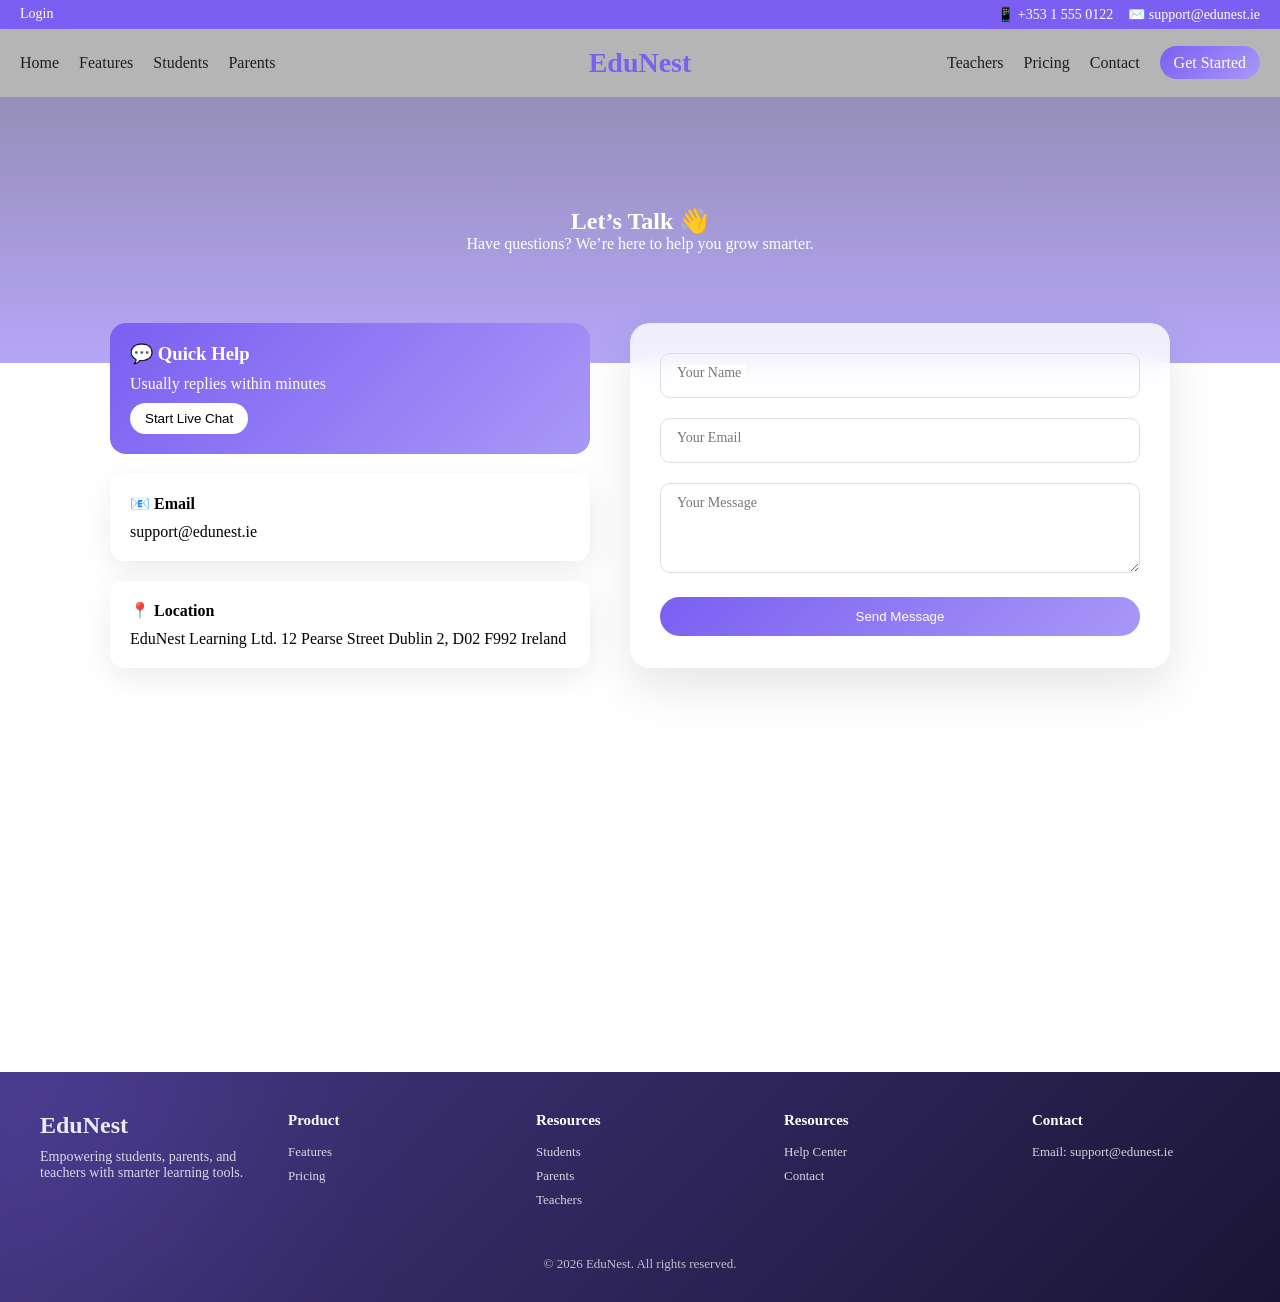
==== contact.html @ 0c098894 "Add files via upload Initial commit" ====
<!DOCTYPE html>
<html lang="en">

<head>
    <meta charset="UTF-8">
    <meta name="viewport" content="width=device-width, initial-scale=1.0">
    <title>Contact Us - EduNest</title>
    <link rel="stylesheet" href="assets/css/style.css">
    <script src="https://cdnjs.cloudflare.com/ajax/libs/jquery/3.6.0/jquery.min.js"></script>
</head>

<body>
    <div class="top-bar">
        <div class="top-left">
            <span>📱 +353 1 555 0122</span>
            <span>✉️ support@edunest.ie</span>
        </div>
        <div class="top-right">
            <a href="login.html">Login</a>
        </div>
    </div>

    <!-- MAIN HEADER -->
    <header class="header">
        <nav class="nav">

            <!-- LEFT MENU -->
            <ul class="nav-left">
                <li><a href="/">Home</a></li>
                <li><a href="/#features">Features</a></li>
                <li><a href="/#students">Students</a></li>
                <li><a href="/#parents">Parents</a></li>
            </ul>

            <!-- LOGO CENTER -->
            <div class="logo"><a href="/">EduNest</a></div>

            <!-- RIGHT MENU -->
            <ul class="nav-right">
                <li><a href="/#teachers">Teachers</a></li>
                <li><a href="pricing.html">Pricing</a></li>
                <li><a href="contact.html">Contact</a></li>
                <li><a href="javascript:void(0)" class="btn-primary" onclick="openModal()">Get Started</a></li>
            </ul>

            <!-- MOBILE MENU ICON -->
            <div class="menu-toggle" id="menuToggle">☰</div>

        </nav>
    </header>
    <div class="mobile-menu" id="mobileMenu">
        <a href="/">Home</a>
        <a href="/#features">Features</a>
        <a href="/#students">Students</a>
        <a href="/#parents">Parents</a>
        <a href="/#teachers">Teachers</a>
        <a href="pricing.html">Pricing</a>
        <a href="contact.html">Contact</a>
        <a href="login.html">Login</a>
        <a href="#" class="btn-primary">Get Started</a>
    </div>
    <section class="contact-hero">
        <h1>Let’s Talk 👋</h1>
        <p>Have questions? We’re here to help you grow smarter.</p>
    </section>

    <section class="contact-main">

        <!-- LEFT SIDE -->
        <div class="contact-left">

            <!-- CHAT CARD -->
            <div class="chat-card">
                <h3>💬 Quick Help</h3>
                <p>Usually replies within minutes</p>
                <button class="live-btn">Start Live Chat</button>
                <div id="toastMsg" class="toast-msg">
                    ⚠️ Please login first, then you can start chat.
                </div>
            </div>


            <!-- INFO -->
            <div class="info-card">
                <h4>📧 Email</h4>
                <p>support@edunest.ie</p>
            </div>

            <div class="info-card">
                <h4>📍 Location</h4>
                <p>EduNest Learning Ltd.
                    12 Pearse Street
                    Dublin 2, D02 F992
                    Ireland</p>
            </div>

        </div>

        <!-- RIGHT SIDE -->
        <div class="contact-right">

            <form id="contactForm">

                <div class="input-group">
                    <input type="text" required>
                    <label>Your Name</label>
                </div>

                <div class="input-group">
                    <input type="email" required>
                    <label>Your Email</label>
                </div>

                <div class="input-group">
                    <textarea rows="4" required></textarea>
                    <label>Your Message</label>
                </div>

                <button type="submit" class="btn-submit">
                    Send Message
                </button>

                <p class="success-msg">✅ Message sent successfully!</p>

            </form>

        </div>

    </section>

    <!-- MAP -->
    <section class="map-section">
        <iframe
            src="https://www.google.com/maps/embed?pb=!1m18!1m12!1m3!1d3556602.428380062!2d-13.500493834853193!3d53.27316102731664!2m3!1f0!2f0!3f0!3m2!1i1024!2i768!4f13.1!3m3!1m2!1s0x48670e85c619870b%3A0x3523510470bb0f7!2sEducation%20State!5e1!3m2!1sen!2sin!4v1774634293550!5m2!1sen!2sin"
            width="600" height="450" style="border:0;" allowfullscreen="" loading="lazy"
            referrerpolicy="no-referrer-when-downgrade"></iframe>
    </section>
    <footer class="footer">

        <div class="footer-container">

            <!-- BRAND -->
            <div class="footer-col brand">
                <h3>EduNest</h3>
                <p>
                    Empowering students, parents, and teachers with smarter learning tools.
                </p>

            </div>

            <!-- EDU NEST -->

            <!-- PRODUCT -->
            <div class="footer-col">
                <h4>Product</h4>
                <ul>
                    <li><a href="/#features">Features</a></li>
                    <li><a href="pricing.html">Pricing</a></li>
                    <!-- <li><a href="contact.html">Demo</a></li> -->
                </ul>
            </div>

            <!-- RESOURCES -->
            <div class="footer-col">
                <h4>Resources</h4>
                <ul>
                    <li><a href="/#students">Students</a></li>
                    <li><a href="/#parents">Parents</a></li>
                    <li><a href="/#teachers">Teachers</a></li>
                    <!-- <li><a href="#">FAQs</a></li> -->
                </ul>
            </div>

            <!-- LEGAL -->
            <div class="footer-col">
                <h4>Resources</h4>
                <ul>
                    <li><a href="contact.html">Help Center</a></li>
                    <li><a href="contact.html">Contact</a></li>
                    <!-- <li><a href="#">FAQs</a></li> -->
                </ul>
            </div>

            <!-- CONTACT -->
            <div class="footer-col">
                <h4>Contact</h4>
                <ul>
                    <li>Email: support@edunest.ie</li>
                </ul>
            </div>

        </div>

        <!-- BOTTOM -->
        <div class="footer-bottom">
            © 2026 EduNest. All rights reserved.
        </div>

    </footer>
    <div class="modal" id="demoModal">

        <div class="modal-content" id="modalBox">

            <span class="close" onclick="closeModal()">&times;</span>

            <h2>Request a Demo</h2>

            <form id="demoForm">

                <input type="text" id="name" placeholder="Full Name" required>
                <input type="email" id="email" placeholder="Email Address" required>
                <input type="phone" id="phone" maxlength="10" placeholder="Phone Number" required>
                <input type="message" id="message" placeholder="Message" required>
                <p class="" id="formError"></p>
                <button type="submit">Submit Request</button>


            </form>

        </div>

    </div>

    <script src="assets/js/script.js"></script>
    <script>
        const contacform = document.getElementById("contactForm");
        const successMsg = document.querySelector(".success-msg");

        contacform.addEventListener("submit", function (e) {
            e.preventDefault();

            // show message
            successMsg.style.display = "block";

            // reset form
            form.reset();

            // hide after 3s
            setTimeout(() => {
                successMsg.style.display = "none";
            }, 6000);
        });
        document.getElementById("phone").addEventListener("input", function () {
            this.value = this.value.replace(/[^0-9]/g, "");
        });

    </script>
</body>

</html>
---- assets/css/style.css ----
/* Reset */
:root {
    --primary: #7A5FF2;
    --secondary: #443781;
    --light: #A998F7;
}

/* RESET */
* {
    margin: 0;
    padding: 0;
    box-sizing: border-box;
}

/* =========================
   TOP BAR
========================= */
.top-bar {
    display: flex;
    justify-content: space-between;
    padding: 6px 20px;
    font-size: 14px;
    color: #ffffff;
    background: var(--primary);
    flex-direction: row-reverse;
}

.top-left {
    display: flex;
    gap: 15px;
}

.top-right a {
    color: #ffffff;
    text-decoration: none;
}

/* =========================
   HEADER
========================= */
.header {
    position: sticky;
    top: 0;
    padding: 10px 0;
    z-index: 1000;
    background: rgba(163, 163, 163, 0.8);
    backdrop-filter: blur(10px);
}

/* NAV */
.nav {
    display: flex;
    align-items: center;
    justify-content: space-between;
    padding: 15px 20px;
    position: relative;

}

/* MENUS */
.nav-left,
.nav-right {
    display: flex;
    gap: 20px;
    list-style: none;
}

.nav a {
    color: #1f1f1f;
    text-decoration: none;
    font-size: 16px;
    transition: 0.3s;
}

.nav a:hover {
    color: var(--primary);
}

/* LOGO CENTER */
nav .logo {
    position: absolute;
    left: 50%;
    transform: translateX(-50%);
}

nav .logo a {
    font-size: 28px;
    font-weight: bold;
    color: var(--primary);
    text-decoration: none;
}

/* BUTTON */
nav .btn-primary {
    padding: 8px 14px;
    border-radius: 20px;
    color: #ffffff;
    background: linear-gradient(135deg, var(--primary), var(--light));
}

/* MENU TOGGLE */
.menu-toggle {
    display: none;
    font-size: 24px;
    cursor: pointer;
    color: #fff;
}

/* =========================
   MOBILE MENU
========================= */
.mobile-menu {
    position: fixed;
    top: 0;
    right: -100%;
    width: 260px;
    height: 100%;
    background: #050b18;
    display: flex;
    flex-direction: column;
    padding: 30px 20px;
    gap: 15px;
    transition: 0.3s;
    z-index: 1111;
}

.mobile-menu a {
    color: #fff;
    text-decoration: none;
    font-size: 16px;
}

.mobile-menu.active {
    right: 0;
}

/* =========================
   TABLET (≤992px)
========================= */
@media (max-width: 992px) {

    .nav-left,
    .nav-right {
        display: none;
    }

    .menu-toggle {
        display: block;
    }

}

/* =========================
   MOBILE (≤576px)
========================= */
@media (max-width: 576px) {

    .top-bar {
        flex-direction: column;
        align-items: center;
        gap: 5px;
    }

    .top-left {
        flex-direction: column;
        align-items: center;
    }

}

/* hero banner */
.hero-slider {
    position: relative;
    height: 100vh;
    overflow: hidden;
}

/* SLIDE */
.hero-slide {
    position: absolute;
    width: 100%;
    height: 100%;
    opacity: 0;
    transition: 1s ease;
}

.hero-slide.active {
    opacity: 1;
}

/* BACKGROUND (GRADIENT + GLOW) */
.slide-1 .hero-bg {
    position: absolute;
    width: 100%;
    height: 100%;
    background: url(../images/banner2.jpg) no-repeat center center/cover;
    /* filter: blur(10px); */
    transform: scale(1.2);
}

.slide-1 .hero-bg::before {
    position: absolute;
    content: "";
    background:
        radial-gradient(circle at 20% 30%, var(--light), transparent 40%),
        radial-gradient(circle at 80% 70%, var(--primary), transparent 40%),
        linear-gradient(135deg, var(--secondary), #000);
    width: 100%;
    height: 100%;
    opacity: .6;
}

.slide-2 .hero-bg {
    position: absolute;
    width: 100%;
    height: 100%;
    background: url(../images/banner1.jpg) no-repeat center center/cover;
    /* filter: blur(10px); */
    transform: scale(1.2);
}

/* CONTENT CENTER */
.hero-content {
    position: relative;
    z-index: 2;
    text-align: center;
    color: #fff;
    top: 50%;
    transform: translateY(-50%);
    max-width: 700px;
    margin: auto;
    padding: 20px;
}

.hero-content h1 {
    font-size: 56px;
    font-weight: 700;
    margin-bottom: 20px;
}

.hero-content p {
    font-size: 18px;
    line-height: 1.6;
    opacity: 0.9;
    margin-bottom: 30px;
}

/* BUTTONS */
.hero-buttons a {
    margin: 0 10px;
}

.btn-primary {
    background: linear-gradient(135deg, var(--primary), var(--light));
    padding: 14px 26px;
    border-radius: 30px;
    color: #fff;
    text-decoration: none;
    font-weight: 500;
}

.btn-glass {
    border: 1px solid rgba(255, 255, 255, 0.4);
    padding: 14px 26px;
    border-radius: 30px;
    color: #fff;
    text-decoration: none;
    backdrop-filter: blur(10px);
}

/* FLOATING CARDS */
.floating-cards .card {
    position: absolute;
    background: rgba(255, 255, 255, 0.1);
    backdrop-filter: blur(12px);
    padding: 12px 18px;
    border-radius: 12px;
    color: #fff;
    font-size: 14px;
    animation: float 6s infinite ease-in-out;
}

/* CARD POSITIONS */
.floating-cards .card1 {
    top: 20% !important;
    left: 15% !important;
}

.floating-cards .card2 {
    bottom: 20% !important;
    right: 15% !important;
}

.floating-cards .card3 {
    top: 60%;
    left: 10%;
}

/* FLOAT ANIMATION */
@keyframes float {

    0%,
    100% {
        transform: translateY(0);
    }

    50% {
        transform: translateY(-20px);
    }
}

/* DOTS */
.hero-dots {
    position: absolute;
    bottom: 30px;
    width: 100%;
    text-align: center;
}

.dot {
    height: 10px;
    width: 10px;
    margin: 5px;
    background: #fff;
    display: inline-block;
    border-radius: 50%;
    opacity: 0.4;
}

.dot.active {
    opacity: 1;
    background: var(--primary);
}

/* RESPONSIVE */
@media (max-width: 768px) {
    .hero-content h1 {
        font-size: 34px;
    }

    .hero-content p {
        font-size: 14px;
    }

    .floating-cards {
        display: none;
    }
}

/* features */
.highlights {
    padding: 60px 20px;
    background: linear-gradient(135deg, var(--primary), #ffffff);
    text-align: center;
}

.highlights .section-title {
    font-size: 36px;
    margin-bottom: 60px;
    color: var(--secondary);
}

/* GRID */
.highlight-grid {
    display: grid;
    grid-template-columns: repeat(4, 1fr);
    gap: 25px;
}

/* CARD */
.highlight-card {
    position: relative;
    padding: 30px 20px;
    border-radius: 20px;
    background: rgba(255, 255, 255, 0.251);
    backdrop-filter: blur(12px);
    transition: 0.4s;
    overflow: hidden;
}

/* GLOW EFFECT */
.highlight-card::before {
    content: "";
    position: absolute;
    inset: 0;
    background: linear-gradient(135deg, var(--primary), var(--light));
    opacity: 0;
    transition: 0.4s;
    z-index: 0;
}

.highlight-card:hover::before {
    opacity: 0.1;
}

/* CONTENT */
.highlight-card * {
    position: relative;
    z-index: 2;
}

.icon {
    font-size: 32px;
    margin-bottom: 15px;
}

.highlight-card h3 {
    font-size: 20px;
    margin-bottom: 10px;
    color: var(--secondary);
}

.highlight-card p {
    font-size: 14px;
    color: #555;
}

/* HOVER EFFECT */
.highlight-card:hover {
    transform: translateY(-10px) scale(1.02);
    box-shadow: 0 15px 40px rgba(122, 95, 242, 0.2);
}

/* RESPONSIVE */
@media (max-width: 992px) {
    .highlight-grid {
        grid-template-columns: repeat(2, 1fr);
    }
}

@media (max-width: 576px) {
    .highlight-grid {
        grid-template-columns: 1fr;
    }
}

/* showcase */
/* SECTION */
.app-showcase {
    padding: 40px 20px;
    text-align: center;
    background: linear-gradient(135deg, #ffffff, #f7f5ff);
}

.app-showcase h2 {
    font-size: 38px;
    margin-bottom: 60px;
    color: var(--secondary);
}

/* CONTAINER */
.slider-container {
    position: relative;
    display: flex;
    align-items: center;
}

/* SLIDER */
.slider {
    display: flex;
    gap: 30px;
    overflow-x: auto;
    scroll-behavior: smooth;
    padding: 20px;
}

/* HIDE SCROLLBAR */
.slider::-webkit-scrollbar {
    display: none;
}

/* SLIDE */
.slide {
    min-width: 300px;
    position: relative;
    border-radius: 20px;
    overflow: hidden;
    transform: scale(0.85);
    opacity: 0.5;
    transition: 0.4s;
}

/* IMAGE */
.slide img {
    width: 200px;
    height: 400px;
    margin: 0 auto;
    object-fit: contain;
    display: block;
    border-radius: 20px;
}

/* OVERLAY */
.overlay {
    position: absolute;
    bottom: 10px;
    left: 10px;
    right: 10px;
    padding: 10px 15px;
    border-radius: 10px;
    background: rgba(0, 0, 0, 0.5);
    color: #fff;
    font-size: 14px;
    backdrop-filter: blur(10px);
}

/* ACTIVE CENTER */
.slide.active {
    transform: scale(1.1);
    opacity: 1;
}

/* NAV BUTTONS */
.nav-btn {
    position: absolute;
    background: #7A5FF2;
    color: #ffffff;
    border: none;
    font-size: 30px;
    padding: 10px 15px;
    cursor: pointer;
    border-radius: 50%;
    z-index: 5;
}

.prev {
    left: 0;
}

.next {
    right: 0;
}

/* RESPONSIVE */
@media (max-width: 768px) {
    .slide {
        min-width: 240px;
    }

    .nav-btn {
        display: none;
    }
}

/* students */


/* SECTION */
.students-section {
    padding: 60px 20px;
    background: linear-gradient(135deg, var(--primary), var(--light));
    position: relative;
    overflow: hidden;
}

/* CONTAINER */
.students-container {
    display: flex;
    align-items: center;
    justify-content: space-between;
    gap: 60px;
    max-width: 1200px;
    margin: auto;
}

/* LEFT CONTENT */
.students-content {
    flex: 1;
}

.students-content h2 {
    font-size: 40px;
    color: #ffffff;
    margin-bottom: 20px;
}

.students-section .subtitle {
    font-size: 16px;
    margin-bottom: 25px;
    color: #cfcfcf;
}

/* FEATURES */
.students-section .features {
    list-style: none;
    margin-bottom: 30px;
}

.students-section .features li {
    margin-bottom: 12px;
    font-size: 15px;
    color: #ffffff;
}

/* BUTTON */
.students-content .btn-primary {
    background: linear-gradient(135deg, #f7f5ff, #ffffff);
    padding: 12px 24px;
    border-radius: 30px;
    color: var(--primary) !important;
    text-decoration: none;
}

/* RIGHT CARDS */
.students-cards {
    flex: 1;
    position: relative;
    height: 350px;
}

/* CARD STYLE */
.game-card {
    position: absolute;
    background: rgba(255, 255, 255, 0.7);
    backdrop-filter: blur(12px);
    padding: 20px;
    border-radius: 16px;
    box-shadow: 0 10px 30px rgba(0, 0, 0, 0.1);
    text-align: center;
    width: 140px;
    transition: 0.3s;
}

/* CARD ICON */
.game-card span {
    font-size: 28px;
    display: block;
    margin-bottom: 8px;
}

/* FLOAT ANIMATION */
@keyframes float {

    0%,
    100% {
        transform: translateY(0);
    }

    50% {
        transform: translateY(-15px);
    }
}

/* POSITIONING */
.students-cards .card1 {
    top: 0;
    left: 40%;
    animation: float 5s infinite;
}

.students-cards .card2 {
    top: 120px;
    left: 10%;
    animation: float 6s infinite;
}

.students-cards .card3 {
    top: 120px;
    right: 10%;
    animation: float 4s infinite;
}

.students-cards .card4 {
    bottom: 0;
    left: 40%;
    animation: float 7s infinite;
}

/* HOVER */
.game-card:hover {
    transform: scale(1.1);
}

/* BACKGROUND GLOW */
.students-section::before {
    content: "";
    position: absolute;
    width: 300px;
    height: 300px;
    background: var(--primary);
    opacity: 0.15;
    filter: blur(120px);
    top: -100px;
    left: -100px;
}

.students-section::after {
    content: "";
    position: absolute;
    width: 300px;
    height: 300px;
    background: var(--light);
    opacity: 0.2;
    filter: blur(120px);
    bottom: -100px;
    right: -100px;
}

/* RESPONSIVE */
@media (max-width: 992px) {
    .students-container {
        flex-direction: column;
        text-align: center;
    }

    .students-cards {
        height: 300px;
    }

    .game-card {
        display: none;
    }
}

/* parents */
/* SECTION */
.parents-section {
    padding: 60px 20px;
    background: #ffffff;
}

/* CONTAINER */
.parents-container {
    max-width: 1200px;
    margin: auto;
    display: flex;
    align-items: center;
    gap: 60px;
}

/* DASHBOARD */
.parents-dashboard {
    flex: 1;
    display: grid;
    grid-template-columns: repeat(2, 1fr);
    gap: 20px;
}

/* CARD */
.dashboard-card {
    background: #fff;
    border-radius: 16px;
    padding: 20px;
    box-shadow: 0 10px 30px rgba(0, 0, 0, 0.08);
    transition: 0.3s;
}

.dashboard-card:hover {
    transform: translateY(-5px);
}

/* HEADINGS */
.dashboard-card h4 {
    font-size: 14px;
    margin-bottom: 10px;
    color: var(--secondary);
}

/* PROGRESS BAR */
.progress-bar {
    background: #eee;
    height: 8px;
    border-radius: 10px;
    overflow: hidden;
    margin-bottom: 8px;
}

.progress-bar span {
    display: block;
    height: 100%;
    background: linear-gradient(90deg, var(--primary), var(--light));
    border-radius: 10px;
}

/* TEXT */
.dashboard-card p {
    font-size: 13px;
    color: #555;
}

/* RIGHT CONTENT */
.parents-content {
    flex: 1;
}

.parents-content h2 {
    font-size: 40px;
    color: var(--secondary);
    margin-bottom: 20px;
}

.parents-content .subtitle {
    font-size: 16px;
    margin-bottom: 25px;
    color: #555;
}

/* FEATURES */
.parents-content .features {
    list-style: none;
    margin-bottom: 30px;
}

.parents-content .features li {
    margin-bottom: 12px;
    font-size: 15px;
}

/* BUTTON */
.btn-primary {
    background: linear-gradient(135deg, var(--primary), var(--light));
    padding: 12px 24px;
    border-radius: 30px;
    color: #fff;
    text-decoration: none;
}

/* RESPONSIVE */
@media (max-width: 992px) {
    .parents-container {
        flex-direction: column;
        text-align: center;
    }

    .parents-dashboard {
        grid-template-columns: 1fr;
    }
}

/* teacher */
/* SECTION */
.teachers-section {
    padding: 60px 20px;
    background: linear-gradient(135deg, var(--secondary), var(--light));
}

/* CONTAINER */
.teachers-container {
    max-width: 1200px;
    margin: auto;
    display: flex;
    align-items: center;
    gap: 60px;
}

/* LEFT CONTENT */
.teachers-content {
    flex: 1;
}

.teachers-content h2 {
    font-size: 40px;
    color: #ffffff;
    margin-bottom: 20px;
}

.teachers-content .subtitle {
    font-size: 16px;
    margin-bottom: 25px;
    color: #f7f5ff;
}

/* FEATURES */
.teachers-content .features {
    list-style: none;
    margin-bottom: 30px;
}

.teachers-content .features li {
    margin-bottom: 12px;
    font-size: 15px;
    color: #ffffff;
}

/* BUTTON */
.teachers-section .btn-primary {
    background: linear-gradient(135deg, #f7f5ff, #ffffff);
    padding: 12px 24px;
    border-radius: 30px;
    color: var(--primary) !important;
    text-decoration: none;
}

/* RIGHT UI */
.teachers-ui {
    flex: 1;
    display: flex;
    flex-direction: column;
    gap: 20px;
}

/* TASK CARD */
.task-card {
    background: #fff;
    border-radius: 14px;
    padding: 18px;
    box-shadow: 0 10px 25px rgba(0, 0, 0, 0.08);
    transition: 0.3s;
}

.task-card:hover {
    transform: translateY(-5px);
}

/* HEADER */
.task-header {
    display: flex;
    justify-content: space-between;
    font-size: 14px;
    margin-bottom: 8px;
}

/* STATUS BADGE */
.status {
    background: #eee;
    padding: 3px 10px;
    border-radius: 10px;
    font-size: 12px;
}

.status.done {
    background: #d1fae5;
    color: #065f46;
}

.status.active {
    background: #ede9fe;
    color: var(--primary);
}

/* TEXT */
.task-card p {
    font-size: 13px;
    color: #555;
}

/* RESPONSIVE */
@media (max-width: 992px) {
    .teachers-container {
        flex-direction: column;
        text-align: center;
    }
}

/* powerful features */

/* SECTION */
.features-deep {
    padding: 60px 20px;
    background: linear-gradient(135deg, #ffffff, #f7f5ff);
}

/* CONTAINER */
.fd-container {
    max-width: 1200px;
    margin: auto;
    display: flex;
    gap: 60px;
    align-items: center;
}

/* LEFT */
.fd-left {
    flex: 1;
}

.fd-left h2 {
    font-size: 38px;
    margin-bottom: 30px;
    color: var(--secondary);
}

/* TABS */
.fd-tabs {
    display: flex;
    flex-direction: column;
    gap: 15px;
}

.fd-tab {
    padding: 14px 18px;
    border-radius: 12px;
    background: #f3f2ff;
    cursor: pointer;
    transition: 0.3s;
    font-size: 15px;
}

.fd-tab:hover {
    background: #e8e6ff;
}

.fd-tab.active {
    background: linear-gradient(135deg, var(--primary), var(--light));
    color: #fff;
}

/* RIGHT */
.fd-right {
    flex: 1;
    position: relative;
}

/* CONTENT */
.fd-content {
    display: none;
    background: rgba(255, 255, 255, 0.7);
    backdrop-filter: blur(14px);
    border-radius: 20px;
    padding: 30px;
    box-shadow: 0 20px 50px rgba(0, 0, 0, 0.1);
}

.fd-content.active {
    display: block;
}

/* MOCKUP */
.mockup {
    margin-top: 20px;
    height: 180px;
    border-radius: 12px;
    background: linear-gradient(135deg, var(--light), var(--primary));
    display: flex;
    align-items: center;
    justify-content: center;
    color: #fff;
}

/* RESPONSIVE */
@media (max-width: 992px) {
    .fd-container {
        flex-direction: column;
    }
}


/* SECTION */
.testimonials {
    padding: 60px 20px;
    text-align: center;
    background: linear-gradient(135deg, var(--primary), var(--light));
}

.testimonials h2 {
    font-size: 36px;
    margin-bottom: 60px;
    color: var(--secondary);
}

/* SLIDER */
.testi-slider {
    overflow: hidden;
}

.testi-track {
    display: flex;
    gap: 30px;
    transition: 0.5s;
}

/* CARD */
.testi-card {
    min-width: 320px;
    padding: 30px;
    border-radius: 20px;
    background: rgba(255, 255, 255, 0.7);
    backdrop-filter: blur(14px);
    box-shadow: 0 15px 40px rgba(0, 0, 0, 0.1);
    text-align: left;
    transform: scale(0.85);
    opacity: 0.5;
    transition: 0.4s;
}

/* ACTIVE CENTER */
.testi-card.active {
    transform: scale(1);
    opacity: 1;
}

/* TEXT */
.testi-card p {
    font-size: 16px;
    margin-bottom: 20px;
}

/* USER */
.user {
    display: flex;
    align-items: center;
    gap: 10px;
}

.user img {
    width: 50px;
    height: 50px;
    border-radius: 50%;
}

.user h4 {
    font-size: 14px;
    margin: 0;
}

.user span {
    font-size: 12px;
    color: #777;
}

/* RESPONSIVE */
@media (max-width: 768px) {
    .testi-card {
        min-width: 260px;
    }
}

/* footer */
/* FOOTER */
.footer {
    background: linear-gradient(135deg, var(--secondary), #1a1535);
    color: #fff;
    padding: 40px 20px 30px;
    position: relative;
    overflow: hidden;
}

/* GLOW EFFECT */
.footer::before {
    content: "";
    position: absolute;
    width: 300px;
    height: 300px;
    background: var(--primary);
    filter: blur(120px);
    opacity: 0.2;
    top: -100px;
    left: -100px;
}

/* CONTAINER */
.footer-container {
    max-width: 1200px;
    margin: auto;
    display: grid;
    grid-template-columns: repeat(5, 1fr);
    gap: 40px;
}

/* BRAND */
.brand h3 {
    font-size: 24px;
    margin-bottom: 10px;
}

.brand p {
    font-size: 14px;
    opacity: 0.8;
    margin-bottom: 15px;
}

/* SOCIAL */
.socials a {
    margin-right: 10px;
    font-size: 18px;
    text-decoration: none;
}

/* COLUMN */
.footer-col h4 {
    margin-bottom: 15px;
    font-size: 15px;
}

.footer-col ul {
    list-style: none;
}

.footer-col ul li {
    margin-bottom: 8px;
    font-size: 13px;
    opacity: 0.8;
}

.footer-col ul li a {
    color: #fff;
    text-decoration: none;
}

.footer-col ul li a:hover {
    color: var(--light);
}

/* NEWSLETTER */
.newsletter {
    margin-top: 10px;
    display: flex;
}

.newsletter input {
    padding: 8px;
    border: none;
    outline: none;
    border-radius: 6px 0 0 6px;
    width: 100%;
}

.newsletter button {
    background: var(--primary);
    border: none;
    color: #fff;
    padding: 8px 12px;
    border-radius: 0 6px 6px 0;
    cursor: pointer;
}

/* BOTTOM */
.footer-bottom {
    text-align: center;
    margin-top: 40px;
    font-size: 13px;
    opacity: 0.7;
}

/* RESPONSIVE */
@media (max-width: 992px) {
    .footer-container {
        grid-template-columns: repeat(3, 1fr);
    }
}

@media (max-width: 576px) {
    .footer-container {
        grid-template-columns: 1fr;
        text-align: center;
    }

    .newsletter {
        flex-direction: column;
    }

    .newsletter input,
    .newsletter button {
        border-radius: 6px;
        margin-bottom: 5px;
    }
}


/* contact-us page */
/* SECTION */
/* HERO */
.contact-hero {
    padding: 110px 20px;
    text-align: center;
    background:
        linear-gradient(rgba(69, 55, 129, 0.566), rgba(122, 95, 242, 0.557)),
        url('https://images.unsplash.com/photo-1521737604893-d14cc237f11d');
    background-size: cover;
    background-position: center;
    color: #fff;
}

/* MAIN */
.contact-main {
    display: flex;
    max-width: 1100px;
    margin: -60px auto 80px;
    gap: 40px;
    padding: 20px;
}

/* LEFT */
.contact-left {
    flex: 1;
    display: flex;
    flex-direction: column;
    gap: 20px;
}

/* CHAT CARD */
.chat-card {
    background: linear-gradient(135deg, #7A5FF2, #A998F7);
    padding: 20px;
    border-radius: 16px;
    color: #fff;
}

.chat-card h3 {
    margin-bottom: 10px;
}

.chat-card button {
    margin-top: 10px;
    background: #fff;
    border: none;
    padding: 8px 15px;
    border-radius: 20px;
    cursor: pointer;
}

/* INFO CARD */
.info-card {
    background: #fff;
    padding: 20px;
    border-radius: 14px;
    box-shadow: 0 10px 30px rgba(0, 0, 0, 0.08);
}

.info-card h4 {
    margin-bottom: 10px;
}

/* RIGHT FORM */
.contact-right {
    flex: 1;
    background: rgba(255, 255, 255, 0.8);
    backdrop-filter: blur(14px);
    padding: 30px;
    border-radius: 20px;
    box-shadow: 0 20px 50px rgba(0, 0, 0, 0.1);
}

/* INPUT GROUP */
.input-group {
    position: relative;
    margin-bottom: 20px;
}

.input-group input,
.input-group textarea {
    width: 100%;
    padding: 14px;
    border: 1px solid #ddd;
    border-radius: 10px;
    outline: none;
    background: transparent;
}

/* FLOAT LABEL */
.input-group label {
    position: absolute;
    left: 12px;
    top: 12px;
    font-size: 14px;
    color: #777;
    transition: 0.3s;
    background: #fff;
    padding: 0 5px;
}

/* ACTIVE LABEL */
.input-group input:focus+label,
.input-group textarea:focus+label,
.input-group input:valid+label,
.input-group textarea:valid+label {
    top: -8px;
    font-size: 12px;
    color: #7A5FF2;
}

/* BUTTON */
.btn-submit {
    width: 100%;
    padding: 12px;
    border: none;
    background: linear-gradient(135deg, #7A5FF2, #A998F7);
    color: #fff;
    border-radius: 25px;
    cursor: pointer;
}

/* SUCCESS */
.success-msg {
    display: none;
    margin-top: 10px;
    color: green;
}

/* MAP */
.map-section iframe {
    width: 100%;
    height: 300px;
    border: none;
}

/* RESPONSIVE */
@media (max-width: 992px) {
    .contact-main {
        flex-direction: column;
        margin-top: -40px;
    }
}


/* pricing page */
.pricing {
    padding: 50px 20px;
    text-align: center;
    position: relative;
    overflow: hidden;
    background:
        radial-gradient(at 20% 30%, rgba(122, 95, 242, 0.25), transparent 50%),
        radial-gradient(at 80% 70%, rgba(68, 55, 129, 0.25), transparent 50%),
        #050b18;
}

/* TITLE */
.pricing .section-title {
    font-size: 36px;
    margin-bottom: 10px;
    color: #fff;
}

.section-subtext {
    color: #c4b5fd;
    margin-bottom: 50px;
}

/* GRID */
.pricing-grid {
    display: grid;
    grid-template-columns: repeat(3, 1fr);
    gap: 30px;
    max-width: 1100px;
    margin: auto;
}

/* CARD */
.pricing-card {
    background: rgba(122, 95, 242, 0.05);
    border: 1px solid rgba(122, 95, 242, 0.2);
    padding: 32px;
    border-radius: 20px;
    backdrop-filter: blur(20px);
    transition: 0.4s;
    position: relative;
    box-shadow: 0 10px 40px rgba(0, 0, 0, 0.5);

}

.pricing-card h3 {
    color: #ffffff;
}

.pricing-card ul {
    margin-bottom: 30px;
}

.pricing-card ul li {
    list-style: none;
    text-align: left;
}

/* Hover Glow */
.pricing-card:hover {
    transform: translateY(-12px) scale(1.02);
    border-color: #7A5FF2;
    box-shadow: 0 20px 60px rgba(122, 95, 242, 0.25);
}

/* POPULAR */
.popular {
    transform: scale(1.06);
    border: 1px solid #7A5FF2;
    box-shadow: 0 20px 70px rgba(122, 95, 242, 0.4);
}

/* Glow ring */
.popular::before {
    content: "";
    position: absolute;
    inset: -2px;
    border-radius: 20px;
    z-index: -1;
    filter: blur(12px);
}

/* BADGE */
.badge {
    position: absolute;
    top: -12px;
    left: 50%;
    transform: translateX(-50%);

    background: linear-gradient(135deg, #7A5FF2, #A998F7);
    color: #fff;

    padding: 6px 14px;
    border-radius: 999px;
    font-size: 12px;
}

/* PRICE */
.price {
    font-size: 36px;
    margin: 20px 0;
    font-weight: 600;

    background: linear-gradient(135deg, #7A5FF2, #A998F7);
    -webkit-background-clip: text;
    -webkit-text-fill-color: transparent;
}

.price span {
    font-size: 14px;
    color: #a5b4fc;
}

/* LIST */
.pricing-card ul li {
    margin-bottom: 12px;
    font-size: 14px;
    color: #e0e7ff;
}

/* BUTTON PRIMARY */
.pricing .btn-primary {
    display: inline-block;
    padding: 12px 24px;
    border-radius: 999px;

    background: linear-gradient(135deg, #7A5FF2, #A998F7);
    color: #fff;
    text-decoration: none;

    transition: 0.3s;
    box-shadow: 0 8px 25px rgba(122, 95, 242, 0.35);
}

.pricing .btn-primary:hover {
    transform: translateY(-2px);
}

/* BUTTON OUTLINE */
.pricing .btn-outline {
    display: inline-block;
    padding: 12px 24px;
    border-radius: 999px;

    border: 1px solid rgba(122, 95, 242, 0.4);
    color: #A998F7;
    text-decoration: none;

    background: rgba(122, 95, 242, 0.05);
}

/* MOBILE */
@media (max-width: 900px) {
    .pricing-grid {
        grid-template-columns: 1fr;
    }

    .popular {
        transform: none;
    }
}

/* popup css */
/* BUTTON */
.demo-btn {
    padding: 12px 24px;
    background: linear-gradient(135deg, #00B4FF, #0068D1);
    color: #fff;
    border: none;
    border-radius: 10px;
    cursor: pointer;
    font-weight: 600;
    box-shadow: 0 8px 25px rgba(0, 180, 255, 0.35);
    transition: 0.3s;
}

.demo-btn:hover {
    transform: translateY(-2px);
    box-shadow: 0 12px 35px rgba(0, 180, 255, 0.6);
}

/* BACKDROP */
.modal {
    display: none;
    position: fixed;
    inset: 0;

    background: rgba(5, 11, 24, 0.7);
    backdrop-filter: blur(12px);

    justify-content: center;
    align-items: center;
    z-index: 1000;
}

/* MODAL BOX */
.modal-content {
    background: rgba(10, 20, 40, 0.85);
    backdrop-filter: blur(20px);

    padding: 30px;
    border-radius: 18px;
    width: 420px;
    max-width: 90%;

    color: #fff;
    text-align: center;
    position: relative;

    border: 1px solid rgba(0, 180, 255, 0.2);
    box-shadow: 0 20px 60px rgba(0, 0, 0, 0.6);

    animation: fadeIn 0.4s ease;
}

/* CLOSE */
.close {
    position: absolute;
    top: 12px;
    right: 16px;
    font-size: 20px;
    cursor: pointer;
    color: #94a3b8;
    transition: 0.3s;
}

.close:hover {
    color: #00B4FF;
}

/* FORM */
.modal-content form {
    display: flex;
    flex-direction: column;
    gap: 14px;
    margin-top: 20px;
}

/* INPUT */
.modal-content input {
    padding: 12px;
    border-radius: 8px;
    border: 1px solid rgba(0, 180, 255, 0.2);
    background: rgba(255, 255, 255, 0.05);
    color: #fff;
    outline: none;
    transition: 0.3s;
}

.modal-content input::placeholder {
    color: #94a3b8;
}

.modal-content input:focus {
    border-color: #7A5FF2;
    box-shadow: 0 0 0 2px rgba(0, 180, 255, 0.2);
}

/* SUBMIT BUTTON */
.modal-content button {
    padding: 12px;
    border-radius: 8px;
    border: none;

    background: linear-gradient(135deg, var(--primary), var(--light));
    color: #fff;
    font-weight: 600;

    cursor: pointer;
    transition: 0.3s;
}

.modal-content button:hover {
    transform: translateY(-2px);
}

/* ERROR */
.error {
    color: #ff6b6b;
    font-size: 13px !important;
    min-height: 18px;
}

/* SUCCESS */
.success {
    color: var(--primary);
    font-weight: 500;
}

/* ANIMATION */
@keyframes fadeIn {
    from {
        opacity: 0;
        transform: scale(0.9) translateY(10px);
    }

    to {
        opacity: 1;
        transform: scale(1) translateY(0);
    }
}

/* SHAKE */
.shake {
    animation: shake 0.3s;
}

@keyframes shake {
    0% {
        transform: translateX(0);
    }

    25% {
        transform: translateX(-6px);
    }

    50% {
        transform: translateX(6px);
    }

    75% {
        transform: translateX(-6px);
    }

    100% {
        transform: translateX(0);
    }
}

.toast-msg {
    position: fixed;
    top: 20px;
    right: 20px;
    background: linear-gradient(135deg, #7A5FF2, #A998F7);
    color: #fff;
    padding: 12px 18px;
    border-radius: 10px;
    font-size: 14px;
    pointer-events: none;
    opacity: 0;
    transform: translateY(20px);
    transition: 0.3s;
    z-index: 9999;
}

.toast-msg.show {
    opacity: 1;
    transform: translateY(0);
}
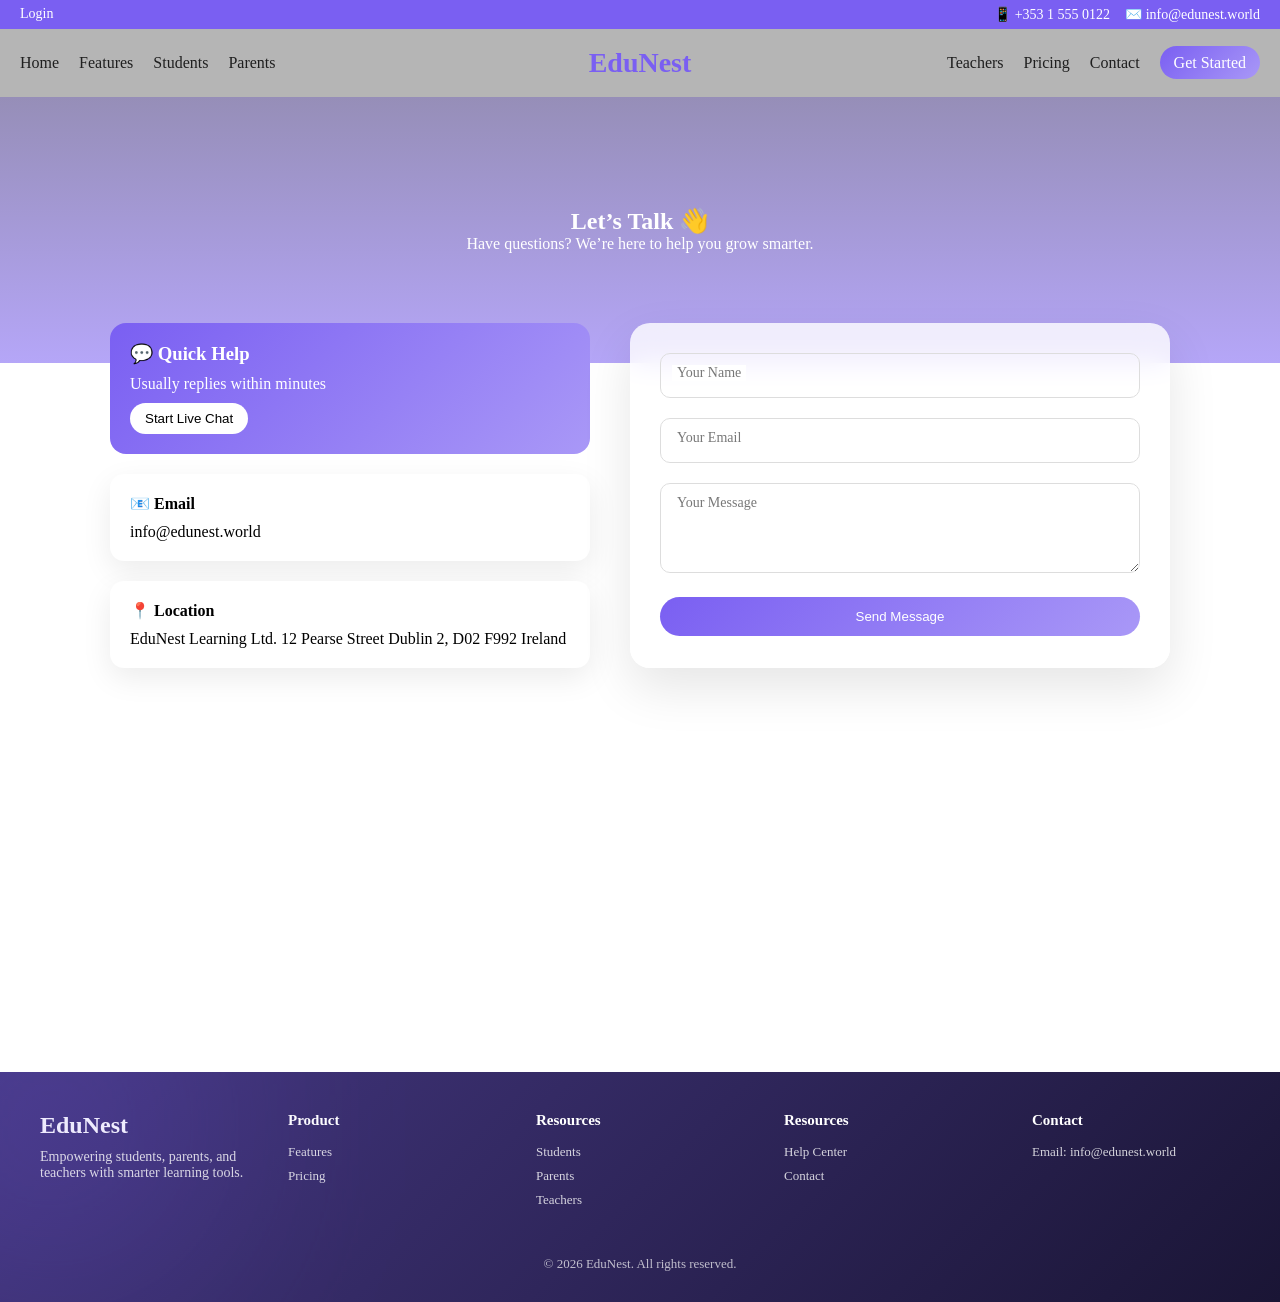
==== commit e073ff11: "updateemail" ====
--- a/contact.html
+++ b/contact.html
@@ -13,7 +13,7 @@
     <div class="top-bar">
         <div class="top-left">
             <span>📱 +353 1 555 0122</span>
-            <span>✉️ support@edunest.ie</span>
+            <span>✉️ info@edunest.world</span>
         </div>
         <div class="top-right">
             <a href="login.html">Login</a>
@@ -83,7 +83,7 @@
             <!-- INFO -->
             <div class="info-card">
                 <h4>📧 Email</h4>
-                <p>support@edunest.ie</p>
+                <p>info@edunest.world</p>
             </div>
 
             <div class="info-card">
@@ -185,7 +185,7 @@
             <div class="footer-col">
                 <h4>Contact</h4>
                 <ul>
-                    <li>Email: support@edunest.ie</li>
+                    <li>Email: info@edunest.world</li>
                 </ul>
             </div>
 
@@ -247,4 +247,4 @@
     </script>
 </body>
 
-</html>+</html>
